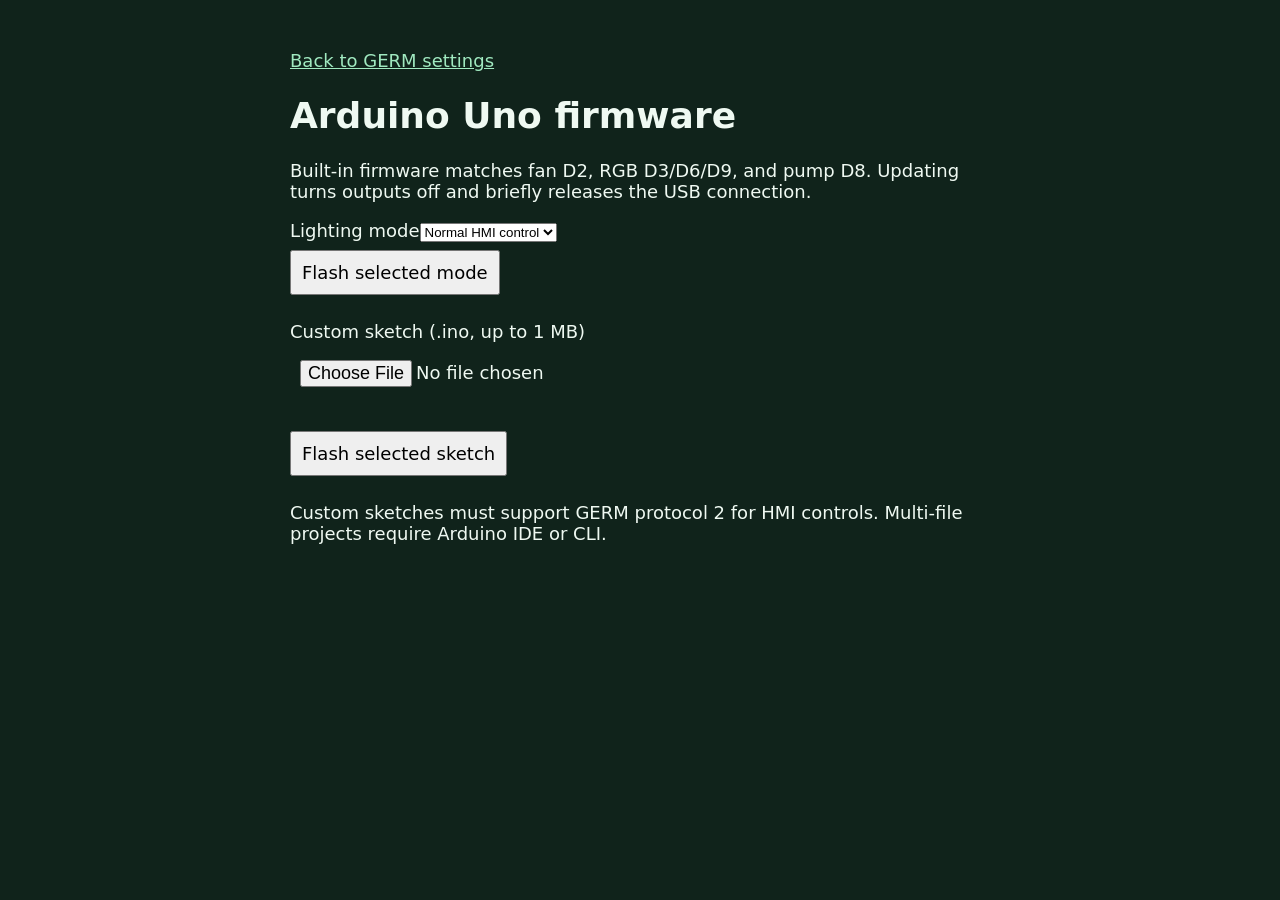
==== pi_hmi/templates/firmware.html @ ba38df7f "Move red LED PWM from D5 to D3 in both lighting modes" ====
<!doctype html>
<html lang="en">
<meta charset="utf-8"><meta name="viewport" content="width=device-width, initial-scale=1">
<title>GERM Arduino firmware</title>
<style>body{font:18px system-ui;background:#10231b;color:#eff9f2;max-width:700px;margin:30px auto;padding:20px}button,input{font:inherit;padding:10px;margin:8px 0}a{color:#a0e9c0}pre{white-space:pre-wrap;overflow-wrap:anywhere}</style>
<a href="/settings">Back to GERM settings</a><h1>Arduino Uno firmware</h1>
<p>Built-in firmware matches fan D2, RGB D3/D6/D9, and pump D8. Updating turns outputs off and briefly releases the USB connection.</p>
<label for="mode">Lighting mode</label><select id="mode"><option value="normal">Normal HMI control</option><option value="rainbow">Rainbow</option></select><br><button id="builtin">Flash selected mode</button>
<p><label for="file">Custom sketch (.ino, up to 1 MB)</label><br><input type="file" id="file" accept=".ino"></p>
<button id="custom">Flash selected sketch</button>
<p>Custom sketches must support GERM protocol 2 for HMI controls. Multi-file projects require Arduino IDE or CLI.</p>
<pre id="status" role="status" aria-live="polite"></pre>
<script>
const token = {{ token | tojson }};
async function flash(custom) {
  const status = document.getElementById('status');
  const body = new FormData();
  if (custom) {
    const file = document.getElementById('file').files[0];
    if (!file) { status.textContent = 'Select an .ino file first'; return; }
    body.append('firmware', file);
  } else {
    body.append('mode', document.getElementById('mode').value);
  }
  document.querySelectorAll('button').forEach(b => b.disabled = true);
  status.textContent = 'Compiling and uploading…';
  try {
    const response = await fetch('/api/firmware', {method:'POST', headers:{'X-GERM-Token':token}, body});
    const result = await response.json();
    if (!response.ok) throw Error(result.error || 'Firmware update failed');
    status.textContent = result.warning || 'Uploaded and GERM protocol verified. Return to Controls.';
  } catch (error) { status.textContent = error.message; }
  finally { document.querySelectorAll('button').forEach(b => b.disabled = false); }
}
document.getElementById('builtin').onclick = () => flash(false);
document.getElementById('custom').onclick = () => flash(true);
</script>
</html>
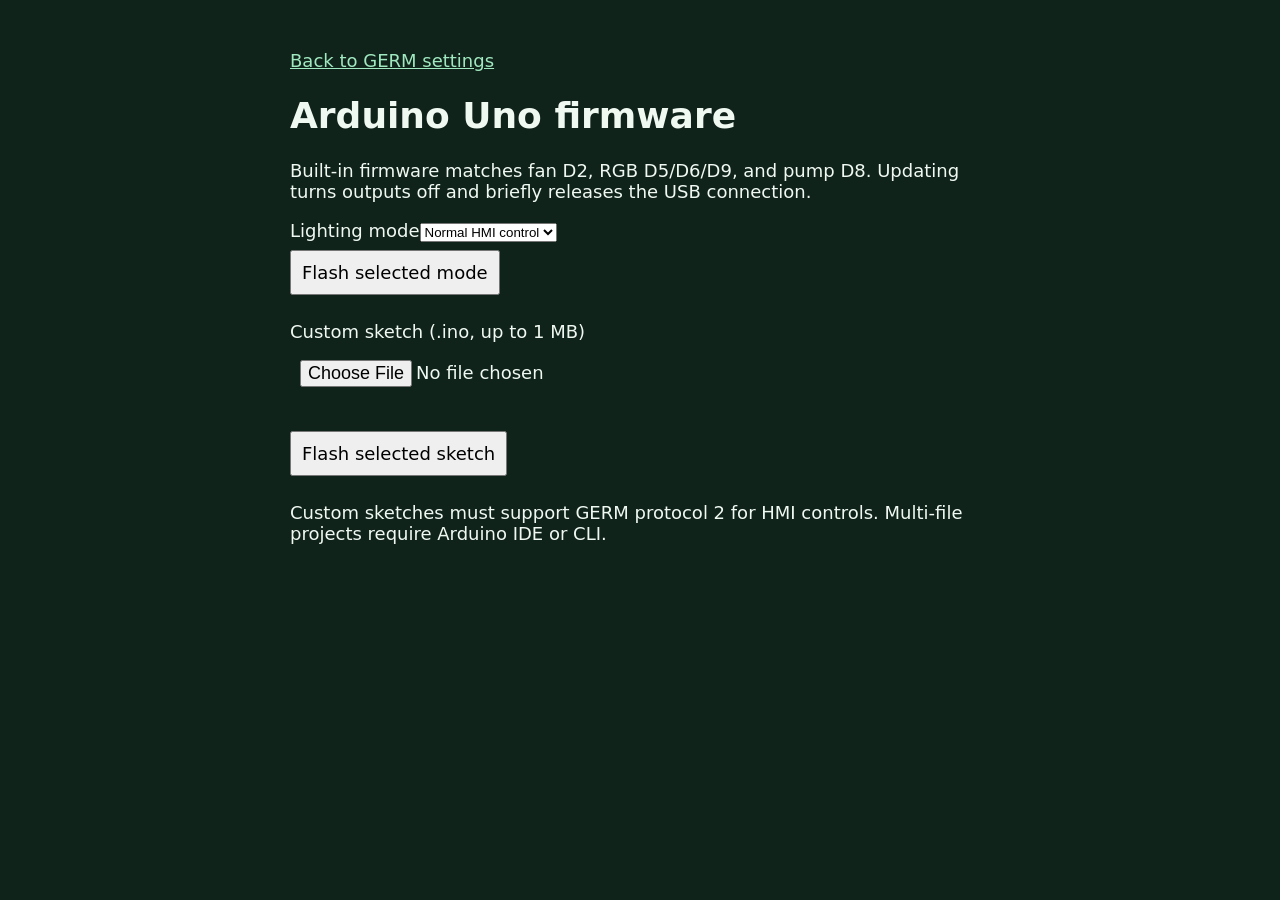
==== commit 0d7fc62b: "Restore original RGB PWM pin assignments" ====
--- a/pi_hmi/templates/firmware.html
+++ b/pi_hmi/templates/firmware.html
@@ -4,7 +4,7 @@
 <title>GERM Arduino firmware</title>
 <style>body{font:18px system-ui;background:#10231b;color:#eff9f2;max-width:700px;margin:30px auto;padding:20px}button,input{font:inherit;padding:10px;margin:8px 0}a{color:#a0e9c0}pre{white-space:pre-wrap;overflow-wrap:anywhere}</style>
 <a href="/settings">Back to GERM settings</a><h1>Arduino Uno firmware</h1>
-<p>Built-in firmware matches fan D2, RGB D3/D6/D9, and pump D8. Updating turns outputs off and briefly releases the USB connection.</p>
+<p>Built-in firmware matches fan D2, RGB D5/D6/D9, and pump D8. Updating turns outputs off and briefly releases the USB connection.</p>
 <label for="mode">Lighting mode</label><select id="mode"><option value="normal">Normal HMI control</option><option value="rainbow">Rainbow</option></select><br><button id="builtin">Flash selected mode</button>
 <p><label for="file">Custom sketch (.ino, up to 1 MB)</label><br><input type="file" id="file" accept=".ino"></p>
 <button id="custom">Flash selected sketch</button>
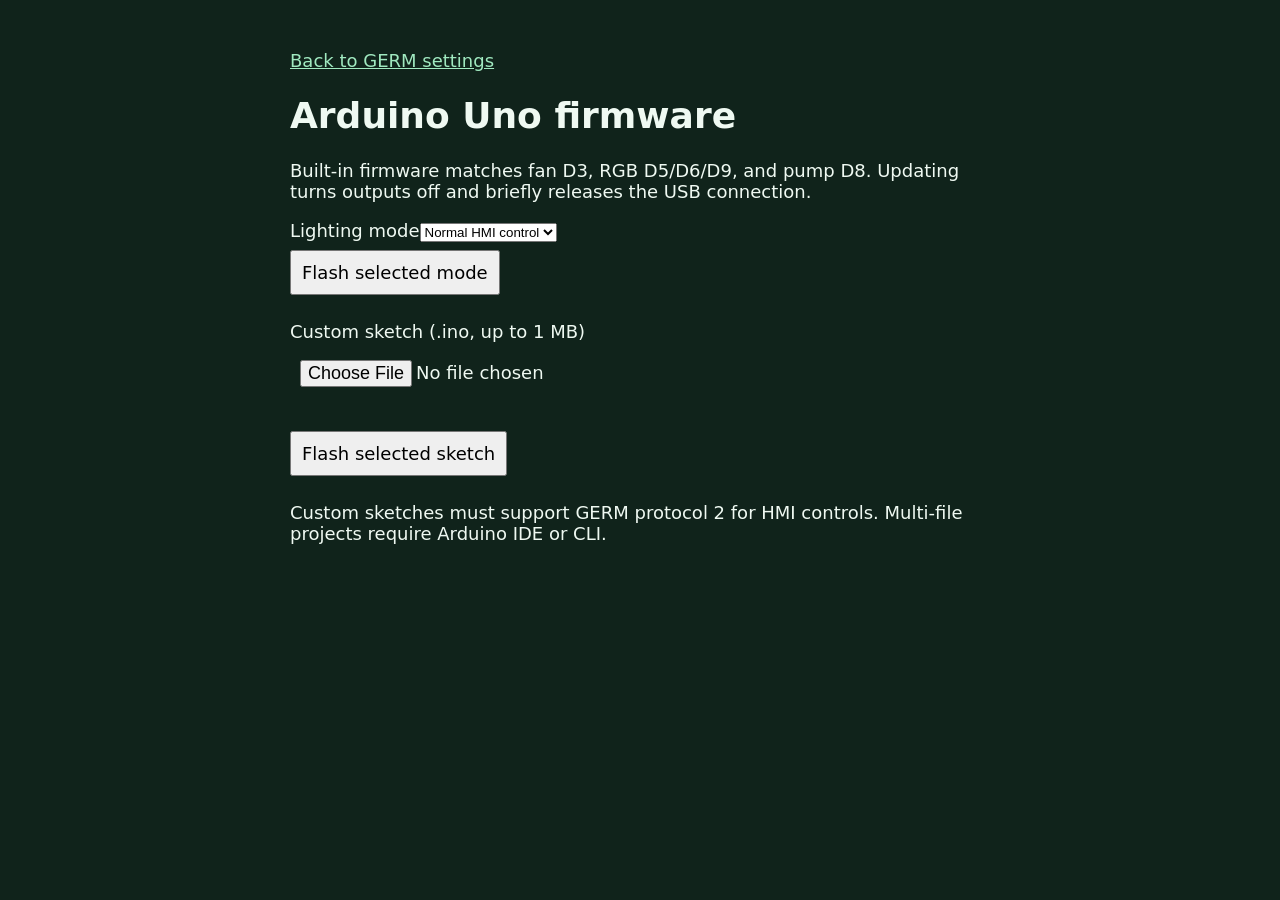
==== commit b84736f7: "Enable fan PWM on unused Uno D3 and restore HMI speed controls" ====
--- a/pi_hmi/templates/firmware.html
+++ b/pi_hmi/templates/firmware.html
@@ -4,7 +4,7 @@
 <title>GERM Arduino firmware</title>
 <style>body{font:18px system-ui;background:#10231b;color:#eff9f2;max-width:700px;margin:30px auto;padding:20px}button,input{font:inherit;padding:10px;margin:8px 0}a{color:#a0e9c0}pre{white-space:pre-wrap;overflow-wrap:anywhere}</style>
 <a href="/settings">Back to GERM settings</a><h1>Arduino Uno firmware</h1>
-<p>Built-in firmware matches fan D2, RGB D5/D6/D9, and pump D8. Updating turns outputs off and briefly releases the USB connection.</p>
+<p>Built-in firmware matches fan D3, RGB D5/D6/D9, and pump D8. Updating turns outputs off and briefly releases the USB connection.</p>
 <label for="mode">Lighting mode</label><select id="mode"><option value="normal">Normal HMI control</option><option value="rainbow">Rainbow</option></select><br><button id="builtin">Flash selected mode</button>
 <p><label for="file">Custom sketch (.ino, up to 1 MB)</label><br><input type="file" id="file" accept=".ino"></p>
 <button id="custom">Flash selected sketch</button>
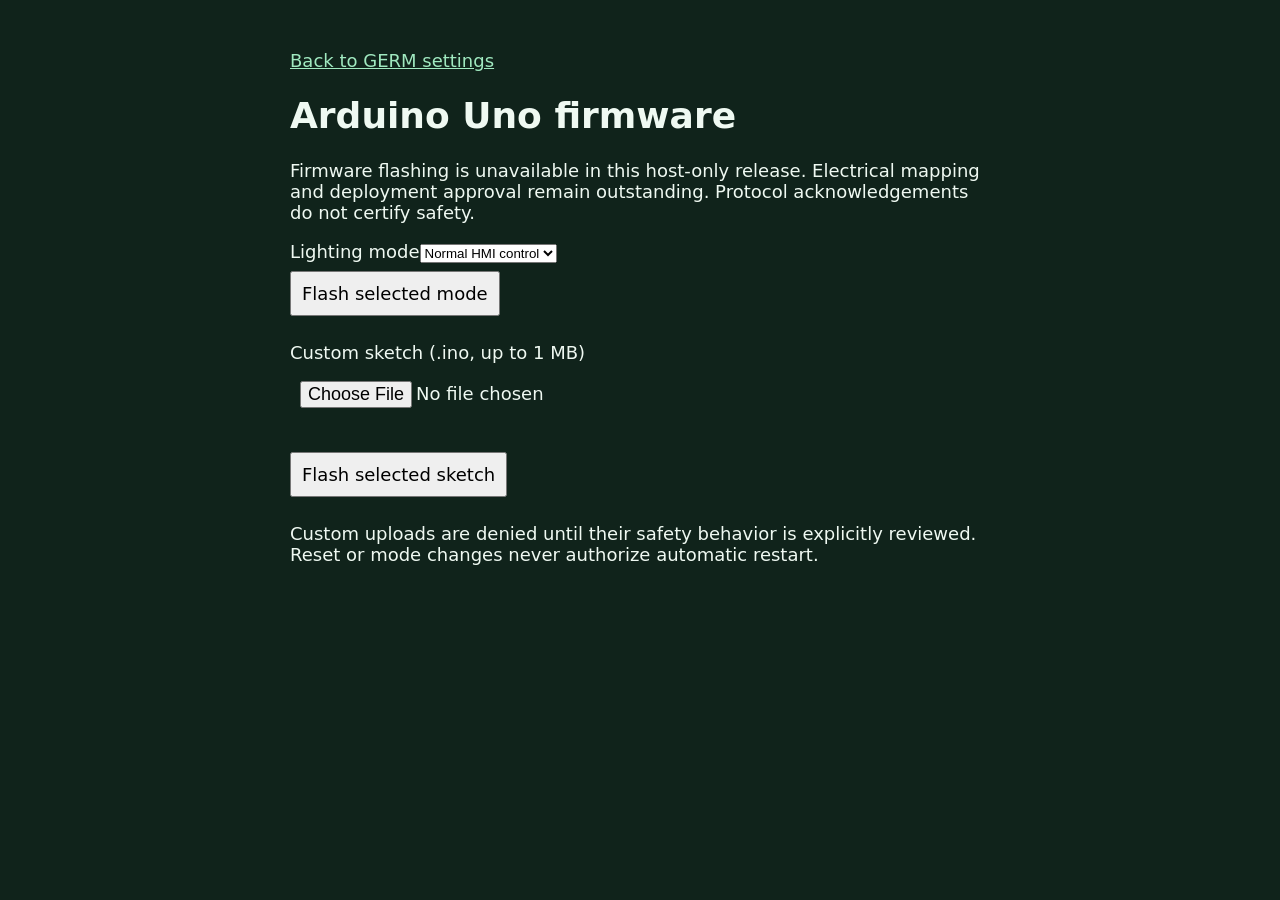
==== commit 725a060b: "Implement M1 host state manager and single permission gateway" ====
--- a/pi_hmi/templates/firmware.html
+++ b/pi_hmi/templates/firmware.html
@@ -4,14 +4,15 @@
 <title>GERM Arduino firmware</title>
 <style>body{font:18px system-ui;background:#10231b;color:#eff9f2;max-width:700px;margin:30px auto;padding:20px}button,input{font:inherit;padding:10px;margin:8px 0}a{color:#a0e9c0}pre{white-space:pre-wrap;overflow-wrap:anywhere}</style>
 <a href="/settings">Back to GERM settings</a><h1>Arduino Uno firmware</h1>
-<p>Built-in firmware matches fan D3, RGB D5/D6/D9, and pump D8. Updating turns outputs off and briefly releases the USB connection.</p>
+<p>Firmware flashing is unavailable in this host-only release. Electrical mapping and deployment approval remain outstanding. Protocol acknowledgements do not certify safety.</p>
 <label for="mode">Lighting mode</label><select id="mode"><option value="normal">Normal HMI control</option><option value="rainbow">Rainbow</option></select><br><button id="builtin">Flash selected mode</button>
 <p><label for="file">Custom sketch (.ino, up to 1 MB)</label><br><input type="file" id="file" accept=".ino"></p>
 <button id="custom">Flash selected sketch</button>
-<p>Custom sketches must support GERM protocol 2 for HMI controls. Multi-file projects require Arduino IDE or CLI.</p>
+<p>Custom uploads are denied until their safety behavior is explicitly reviewed. Reset or mode changes never authorize automatic restart.</p>
 <pre id="status" role="status" aria-live="polite"></pre>
 <script>
 const token = {{ token | tojson }};
+document.querySelectorAll('button,input,select').forEach(node => node.disabled = true);
 async function flash(custom) {
   const status = document.getElementById('status');
   const body = new FormData();
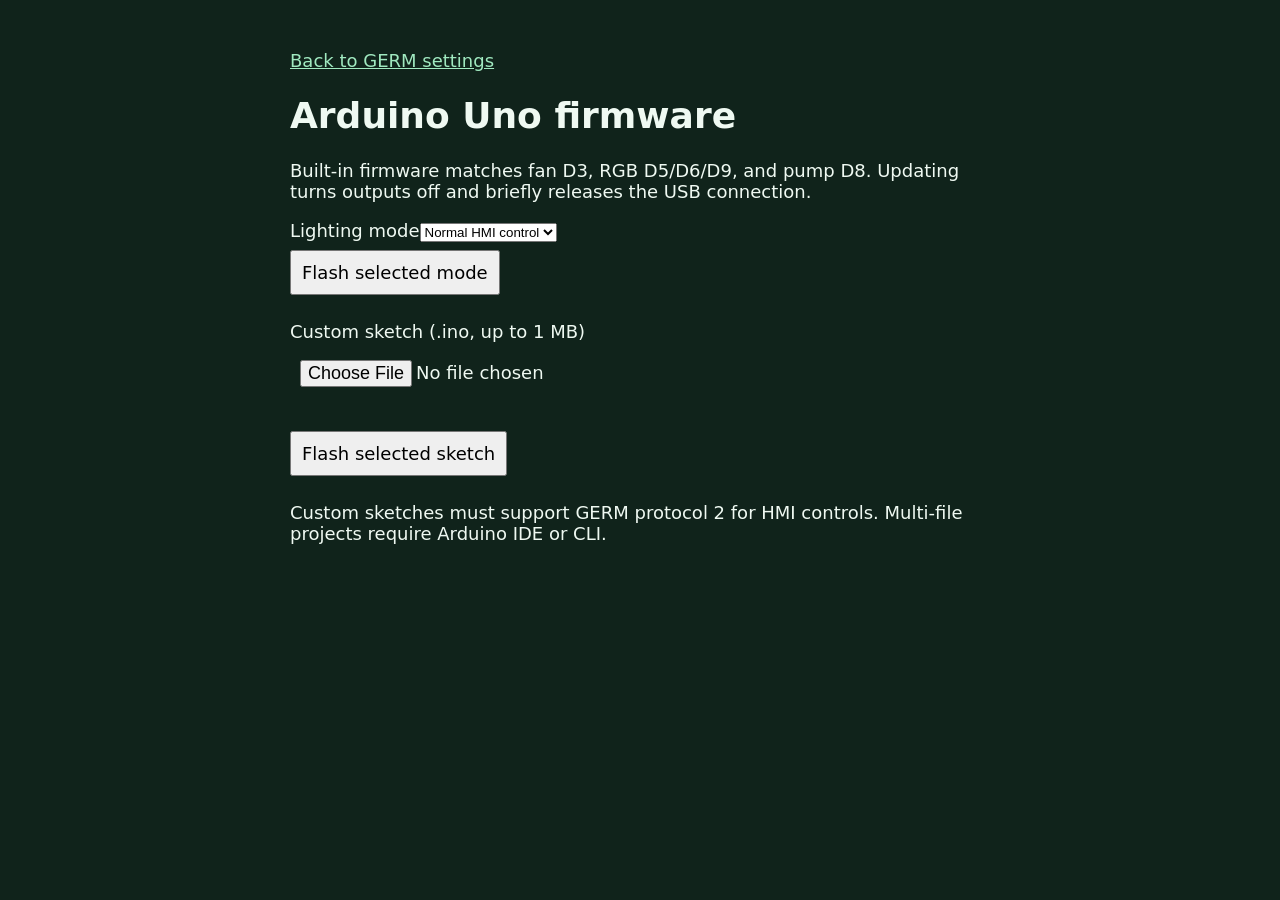
==== commit 5ee6228c: "Merge PR #5: accepted GERM host milestone Explicit user authorization in chat on 2026-11-16. Exact-h" ====
--- a/pi_hmi/templates/firmware.html
+++ b/pi_hmi/templates/firmware.html
@@ -4,15 +4,14 @@
 <title>GERM Arduino firmware</title>
 <style>body{font:18px system-ui;background:#10231b;color:#eff9f2;max-width:700px;margin:30px auto;padding:20px}button,input{font:inherit;padding:10px;margin:8px 0}a{color:#a0e9c0}pre{white-space:pre-wrap;overflow-wrap:anywhere}</style>
 <a href="/settings">Back to GERM settings</a><h1>Arduino Uno firmware</h1>
-<p>Firmware flashing is unavailable in this host-only release. Electrical mapping and deployment approval remain outstanding. Protocol acknowledgements do not certify safety.</p>
+<p>Built-in firmware matches fan D3, RGB D5/D6/D9, and pump D8. Updating turns outputs off and briefly releases the USB connection.</p>
 <label for="mode">Lighting mode</label><select id="mode"><option value="normal">Normal HMI control</option><option value="rainbow">Rainbow</option></select><br><button id="builtin">Flash selected mode</button>
 <p><label for="file">Custom sketch (.ino, up to 1 MB)</label><br><input type="file" id="file" accept=".ino"></p>
 <button id="custom">Flash selected sketch</button>
-<p>Custom uploads are denied until their safety behavior is explicitly reviewed. Reset or mode changes never authorize automatic restart.</p>
+<p>Custom sketches must support GERM protocol 2 for HMI controls. Multi-file projects require Arduino IDE or CLI.</p>
 <pre id="status" role="status" aria-live="polite"></pre>
 <script>
 const token = {{ token | tojson }};
-document.querySelectorAll('button,input,select').forEach(node => node.disabled = true);
 async function flash(custom) {
   const status = document.getElementById('status');
   const body = new FormData();
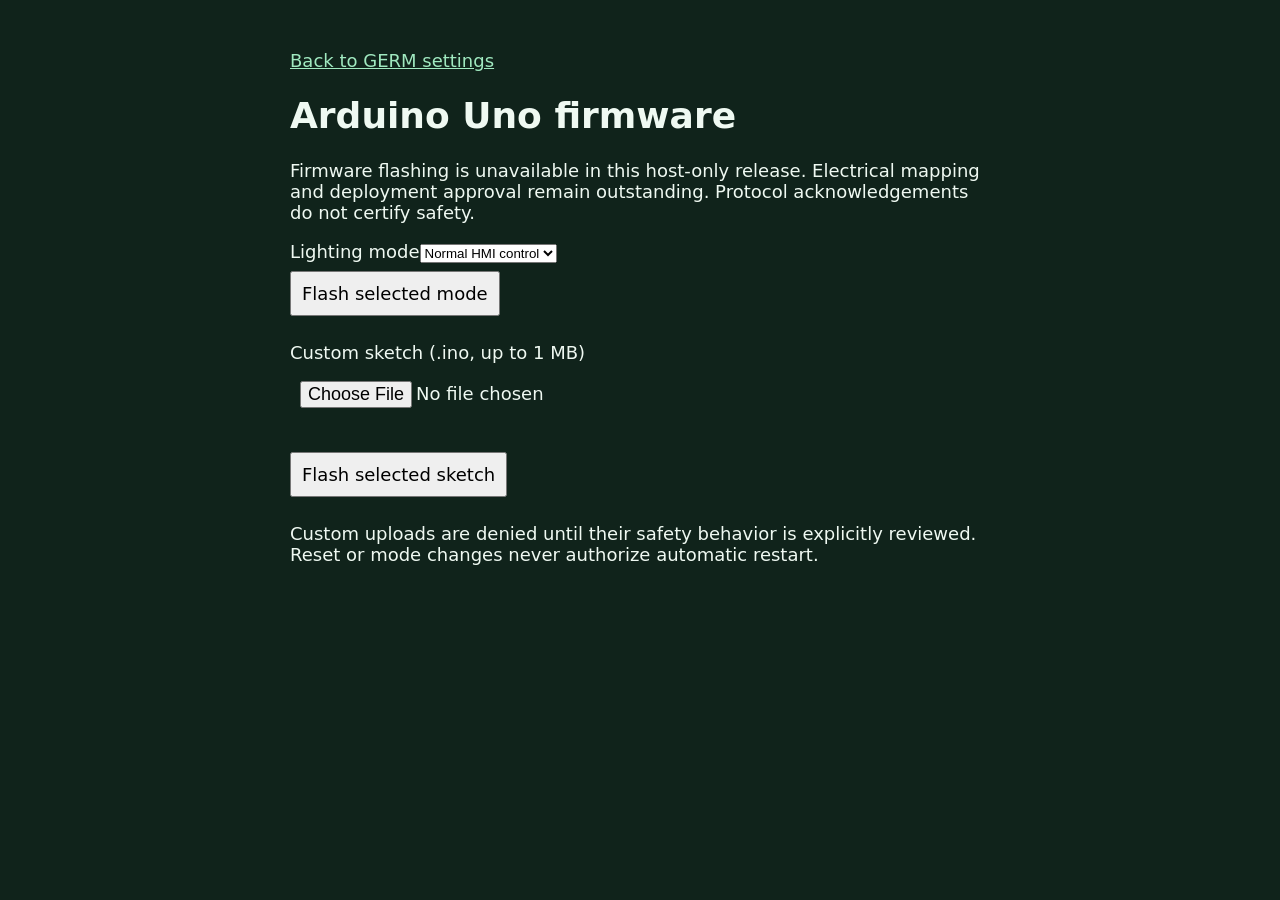
==== commit 79927b18: "Merge PR #6: accepted GERM host milestone Explicit user authorization in chat on 2026-11-16. Exact-h" ====
--- a/pi_hmi/templates/firmware.html
+++ b/pi_hmi/templates/firmware.html
@@ -4,14 +4,15 @@
 <title>GERM Arduino firmware</title>
 <style>body{font:18px system-ui;background:#10231b;color:#eff9f2;max-width:700px;margin:30px auto;padding:20px}button,input{font:inherit;padding:10px;margin:8px 0}a{color:#a0e9c0}pre{white-space:pre-wrap;overflow-wrap:anywhere}</style>
 <a href="/settings">Back to GERM settings</a><h1>Arduino Uno firmware</h1>
-<p>Built-in firmware matches fan D3, RGB D5/D6/D9, and pump D8. Updating turns outputs off and briefly releases the USB connection.</p>
+<p>Firmware flashing is unavailable in this host-only release. Electrical mapping and deployment approval remain outstanding. Protocol acknowledgements do not certify safety.</p>
 <label for="mode">Lighting mode</label><select id="mode"><option value="normal">Normal HMI control</option><option value="rainbow">Rainbow</option></select><br><button id="builtin">Flash selected mode</button>
 <p><label for="file">Custom sketch (.ino, up to 1 MB)</label><br><input type="file" id="file" accept=".ino"></p>
 <button id="custom">Flash selected sketch</button>
-<p>Custom sketches must support GERM protocol 2 for HMI controls. Multi-file projects require Arduino IDE or CLI.</p>
+<p>Custom uploads are denied until their safety behavior is explicitly reviewed. Reset or mode changes never authorize automatic restart.</p>
 <pre id="status" role="status" aria-live="polite"></pre>
 <script>
 const token = {{ token | tojson }};
+document.querySelectorAll('button,input,select').forEach(node => node.disabled = true);
 async function flash(custom) {
   const status = document.getElementById('status');
   const body = new FormData();
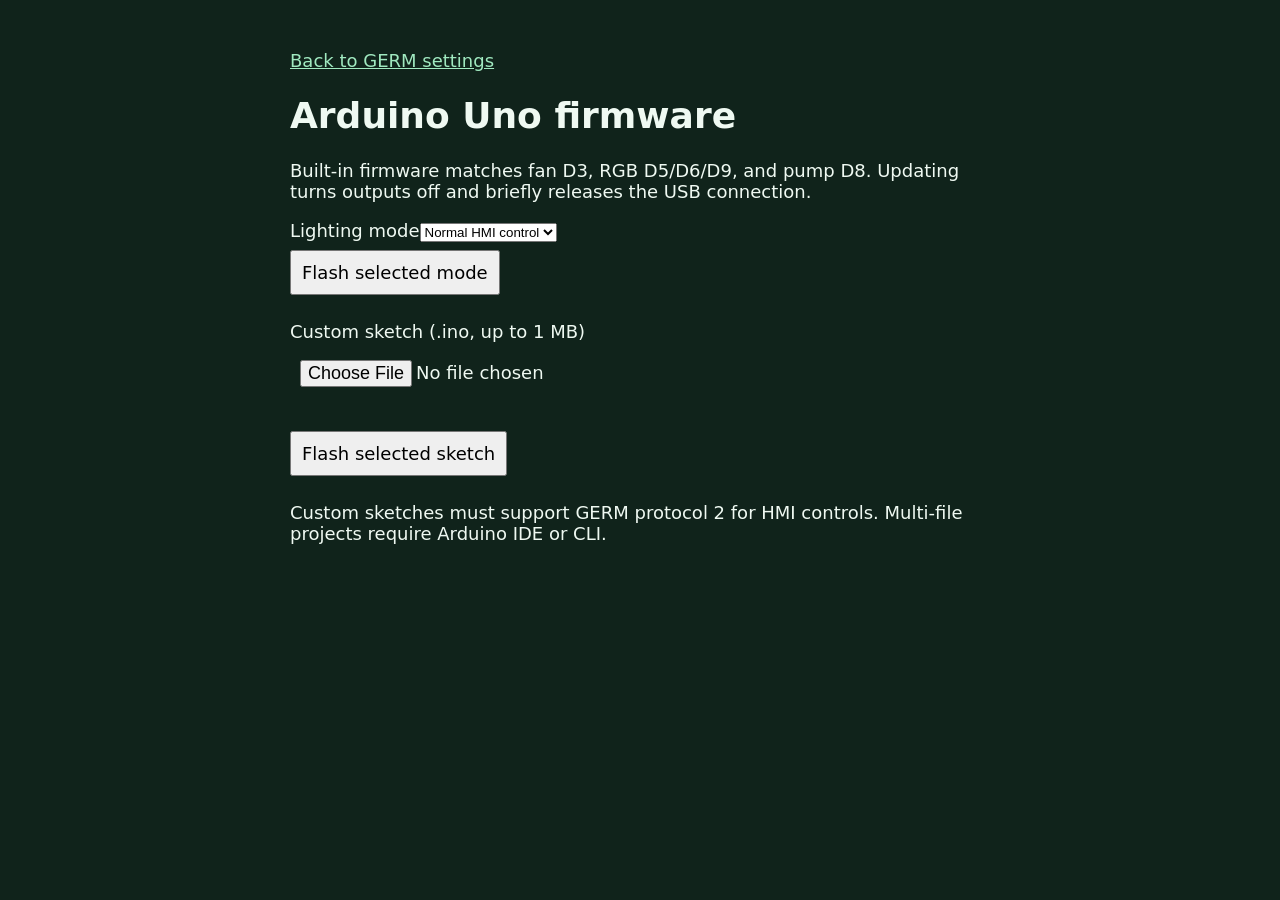
==== commit 2311c44d: "Revert "Merge PR #6: accepted GERM host milestone" This reverts commit 79927b18754c63e0b79d134e00d4f" ====
--- a/pi_hmi/templates/firmware.html
+++ b/pi_hmi/templates/firmware.html
@@ -4,15 +4,14 @@
 <title>GERM Arduino firmware</title>
 <style>body{font:18px system-ui;background:#10231b;color:#eff9f2;max-width:700px;margin:30px auto;padding:20px}button,input{font:inherit;padding:10px;margin:8px 0}a{color:#a0e9c0}pre{white-space:pre-wrap;overflow-wrap:anywhere}</style>
 <a href="/settings">Back to GERM settings</a><h1>Arduino Uno firmware</h1>
-<p>Firmware flashing is unavailable in this host-only release. Electrical mapping and deployment approval remain outstanding. Protocol acknowledgements do not certify safety.</p>
+<p>Built-in firmware matches fan D3, RGB D5/D6/D9, and pump D8. Updating turns outputs off and briefly releases the USB connection.</p>
 <label for="mode">Lighting mode</label><select id="mode"><option value="normal">Normal HMI control</option><option value="rainbow">Rainbow</option></select><br><button id="builtin">Flash selected mode</button>
 <p><label for="file">Custom sketch (.ino, up to 1 MB)</label><br><input type="file" id="file" accept=".ino"></p>
 <button id="custom">Flash selected sketch</button>
-<p>Custom uploads are denied until their safety behavior is explicitly reviewed. Reset or mode changes never authorize automatic restart.</p>
+<p>Custom sketches must support GERM protocol 2 for HMI controls. Multi-file projects require Arduino IDE or CLI.</p>
 <pre id="status" role="status" aria-live="polite"></pre>
 <script>
 const token = {{ token | tojson }};
-document.querySelectorAll('button,input,select').forEach(node => node.disabled = true);
 async function flash(custom) {
   const status = document.getElementById('status');
   const body = new FormData();
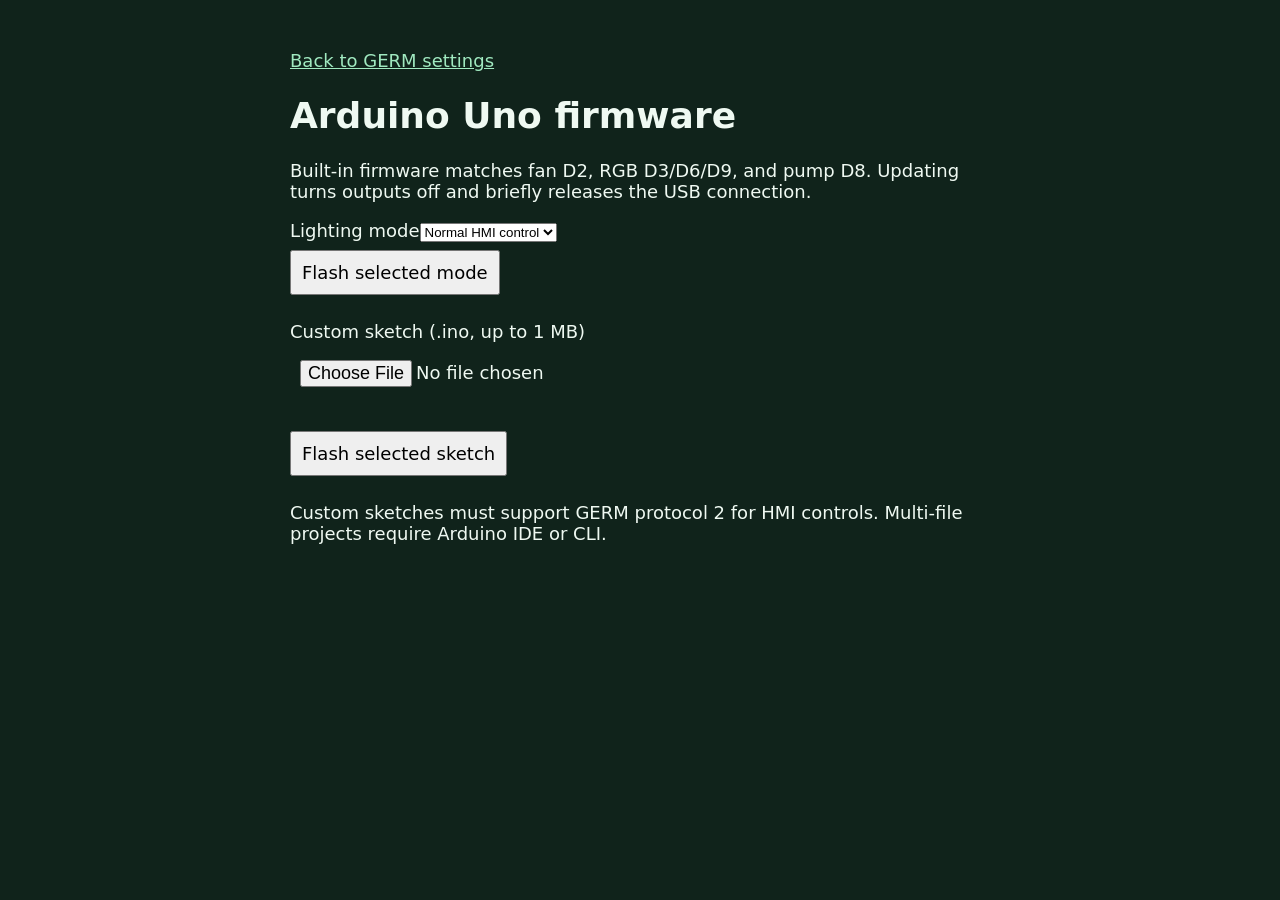
==== commit e80cca9d: "Revert "Merge PR #5: accepted GERM host milestone" This reverts commit 5ee6228cd6b6c3c28847a9007ff2c" ====
--- a/pi_hmi/templates/firmware.html
+++ b/pi_hmi/templates/firmware.html
@@ -4,7 +4,7 @@
 <title>GERM Arduino firmware</title>
 <style>body{font:18px system-ui;background:#10231b;color:#eff9f2;max-width:700px;margin:30px auto;padding:20px}button,input{font:inherit;padding:10px;margin:8px 0}a{color:#a0e9c0}pre{white-space:pre-wrap;overflow-wrap:anywhere}</style>
 <a href="/settings">Back to GERM settings</a><h1>Arduino Uno firmware</h1>
-<p>Built-in firmware matches fan D3, RGB D5/D6/D9, and pump D8. Updating turns outputs off and briefly releases the USB connection.</p>
+<p>Built-in firmware matches fan D2, RGB D3/D6/D9, and pump D8. Updating turns outputs off and briefly releases the USB connection.</p>
 <label for="mode">Lighting mode</label><select id="mode"><option value="normal">Normal HMI control</option><option value="rainbow">Rainbow</option></select><br><button id="builtin">Flash selected mode</button>
 <p><label for="file">Custom sketch (.ino, up to 1 MB)</label><br><input type="file" id="file" accept=".ino"></p>
 <button id="custom">Flash selected sketch</button>
